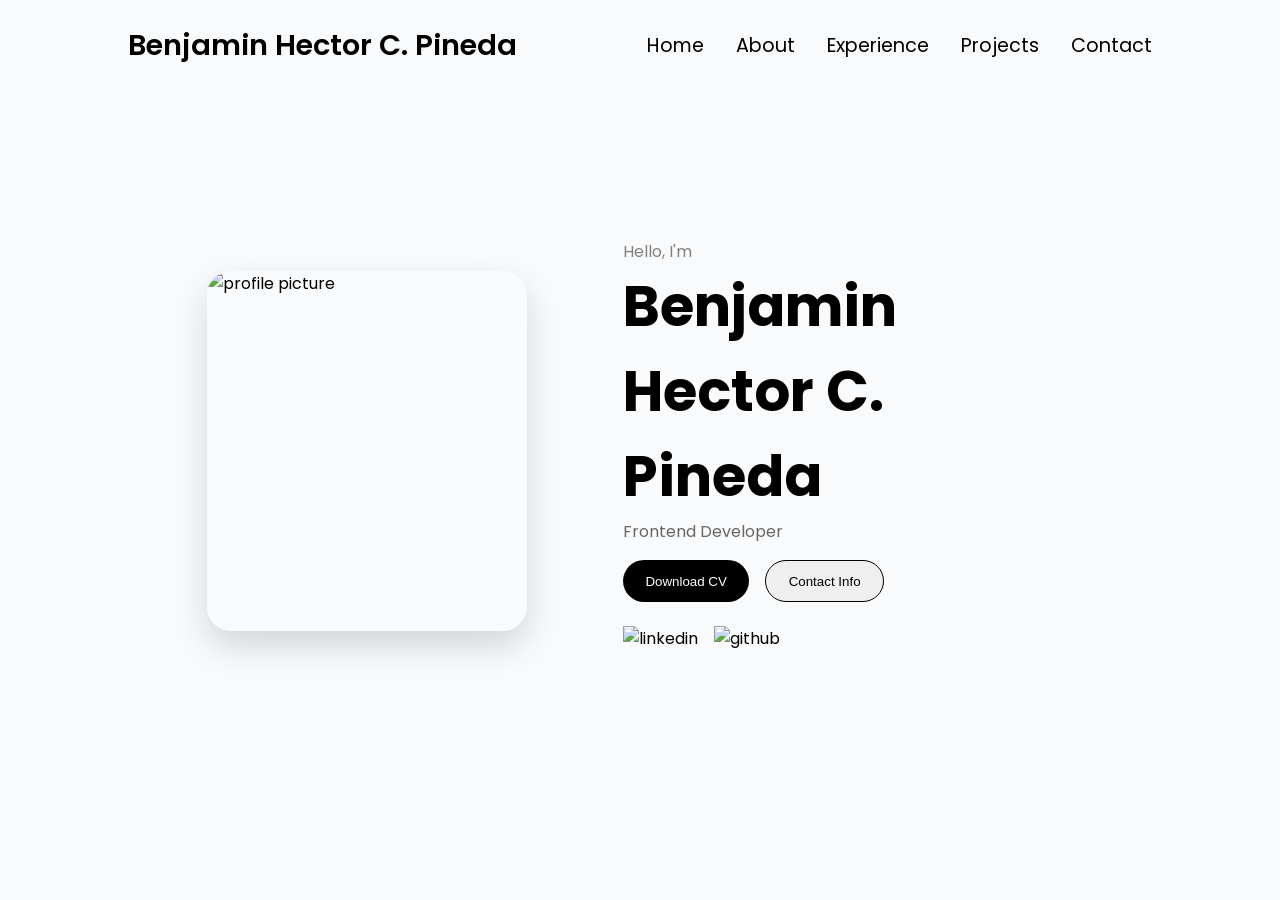
==== index.html @ ba59da0c "Add files via upload" ====
<!DOCTYPE html>
<html lang="en">
<head>
  <meta charset="UTF-8" />
  <meta name="viewport" content="width=device-width, initial-scale=1.0"/>
  <title>My Portfolio</title>
  <link rel="stylesheet" href="style.css"/>
</head>
<body>

  <!-- NAVBAR -->
  <nav>
    <div class="logo">Benjamin Hector C. Pineda</div>
    <ul class="nav-links">
      <li><a href="index.html">Home</a></li>
      <li><a href="about.html">About</a></li>
      <li><a href="experience.html">Experience</a></li>
      <li><a href="projects.html">Projects</a></li>
      <li><a href="contact.html">Contact</a></li>
    </ul>
  </nav>

  <!-- HERO SECTION -->
  <section id="profile">
    
    <div class="section__pic-container">
      <img src="./assets/profile.jpg" alt="profile picture">
    </div>

    <div class="section__text">
      <p class="section__text__p1">Hello, I'm</p>
      <h1 class="title">Benjamin Hector C. Pineda</h1>
      <p class="section__text__p2">Frontend Developer</p>

      <div class="btn-container">
        <button class="btn btn-color-1">Download CV</button>
        <button class="btn btn-color-2">Contact Info</button>
      </div>

      <div id="socials-container">
        <img src="./assets/linkedin.png" class="icon" alt="linkedin">
        <img src="./assets/github.png" class="icon" alt="github">
      </div>
    </div>

  </section>

</body>
</html>
---- style.css ----
/* GENERAL */
@import url("https://fonts.googleapis.com/css2?family=Poppins:wght@300;400;500;600;700&display=swap");

* {
  margin: 0;
  padding: 0;
  box-sizing: border-box;
}

body {
  font-family: "Poppins", sans-serif;
  background: #f9fafb;
}

/* NAVBAR */
nav {
  display: flex;
  justify-content: space-between;
  align-items: center;
  padding: 1.5rem 8rem;
}

.logo {
  font-size: 1.8rem;
  font-weight: 600;
}

.nav-links {
  display: flex;
  gap: 2rem;
  list-style: none;
}

.nav-links a {
  text-decoration: none;
  color: black;
  font-size: 1.2rem;
}

.nav-links a:hover {
  color: gray;
}

/* HERO SECTION */
#profile {
  display: flex;
  justify-content: center;
  align-items: center;
  gap: 6rem;
  min-height: 80vh;
  padding: 0 8rem;
}

/* IMAGE */
.section__pic-container {
  width: 320px;
  height: 360px;
  border-radius: 1.5rem;
  overflow: hidden;
  box-shadow: 0 15px 35px rgba(0,0,0,0.15);
  transition: 0.3s ease;
}

.section__pic-container img {
  width: 100%;
  height: 100%;
  object-fit: cover;
}

.section__pic-container:hover {
  transform: translateY(-8px);
}

/* TEXT */
.section__text {
  max-width: 450px;
}

.section__text__p1 {
  color: gray;
}

.title {
  font-size: 3.5rem;
  font-weight: 700;
}

.section__text__p2 {
  color: #666;
  margin-bottom: 1rem;
}

/* BUTTONS */
.btn-container {
  display: flex;
  gap: 1rem;
  margin-top: 1rem;
}

.btn {
  padding: 0.8rem 1.4rem;
  border-radius: 2rem;
  cursor: pointer;
  font-weight: 500;
}

.btn-color-1 {
  background: black;
  color: white;
  border: none;
}

.btn-color-1:hover {
  background: #333;
}

.btn-color-2 {
  border: 1px solid black;
}

.btn-color-2:hover {
  background: black;
  color: white;
}

/* ICONS */
#socials-container {
  display: flex;
  gap: 1rem;
  margin-top: 1.5rem;
}

.icon {
  height: 2.3rem;
  cursor: pointer;
  transition: transform 0.2s ease;
}

.icon:hover {
  transform: scale(1.1);
}
/* EXPERIENCE FIX */

.experience-container {
  background: white;
  padding: 2rem;
  border-radius: 1.5rem;
  box-shadow: 0 10px 25px rgba(0,0,0,0.1);
  width: 300px;
}

.experience-container h3 {
  text-align: center;
  margin-bottom: 1.5rem;
}

.experience-list {
  display: flex;
  flex-direction: column;
  gap: 1rem;
}

.experience-item {
  display: flex;
  align-items: center;
  gap: 10px;
}

.small-icon {
  height: 30px; /* 🔥 THIS FIXES HUGE ICON */
}

.experience-item p {
  color: gray;
  font-size: 0.9rem;
}

/* PROJECTS FIX */

#projects {
  padding: 4rem 8rem;
  text-align: center;
}

.projects-container {
  display: flex;
  justify-content: center;
  gap: 2rem;
  margin-top: 2rem;
  flex-wrap: wrap;
}

.project-card {
  background: white;
  padding: 1.5rem;
  border-radius: 1.5rem;
  width: 320px;
  box-shadow: 0 10px 25px rgba(0,0,0,0.1);
  transition: 0.3s ease;
}

.project-card:hover {
  transform: translateY(-8px);
}

.project-img {
  width: 100%;
  border-radius: 1rem;
  margin-bottom: 1rem;
}

.project-card h2 {
  margin-bottom: 0.5rem;
}

.project-card p {
  color: #555;
  font-size: 0.95rem;
  margin-bottom: 0.5rem;
}

.contact {
  padding: 80px 0;
}

.contact-container {
  display: flex;
  align-items: center;
  justify-content: center;
  gap: 60px;
}

.contact-left img {
  width: 350px;
  border-radius: 30px;
}

.contact-right {
  max-width: 500px;
}

.section-text {
  color: gray;
  margin-bottom: 10px;
}

.contact-right h1 {
  font-size: 48px;
  margin-bottom: 20px;
}

.contact-info {
  display: flex;
  flex-direction: column;
  gap: 20px;
}

.info-item {
  display: flex;
  align-items: center;
  gap: 15px;
  font-size: 18px;
}

.info-item i {
  font-size: 22px;
}
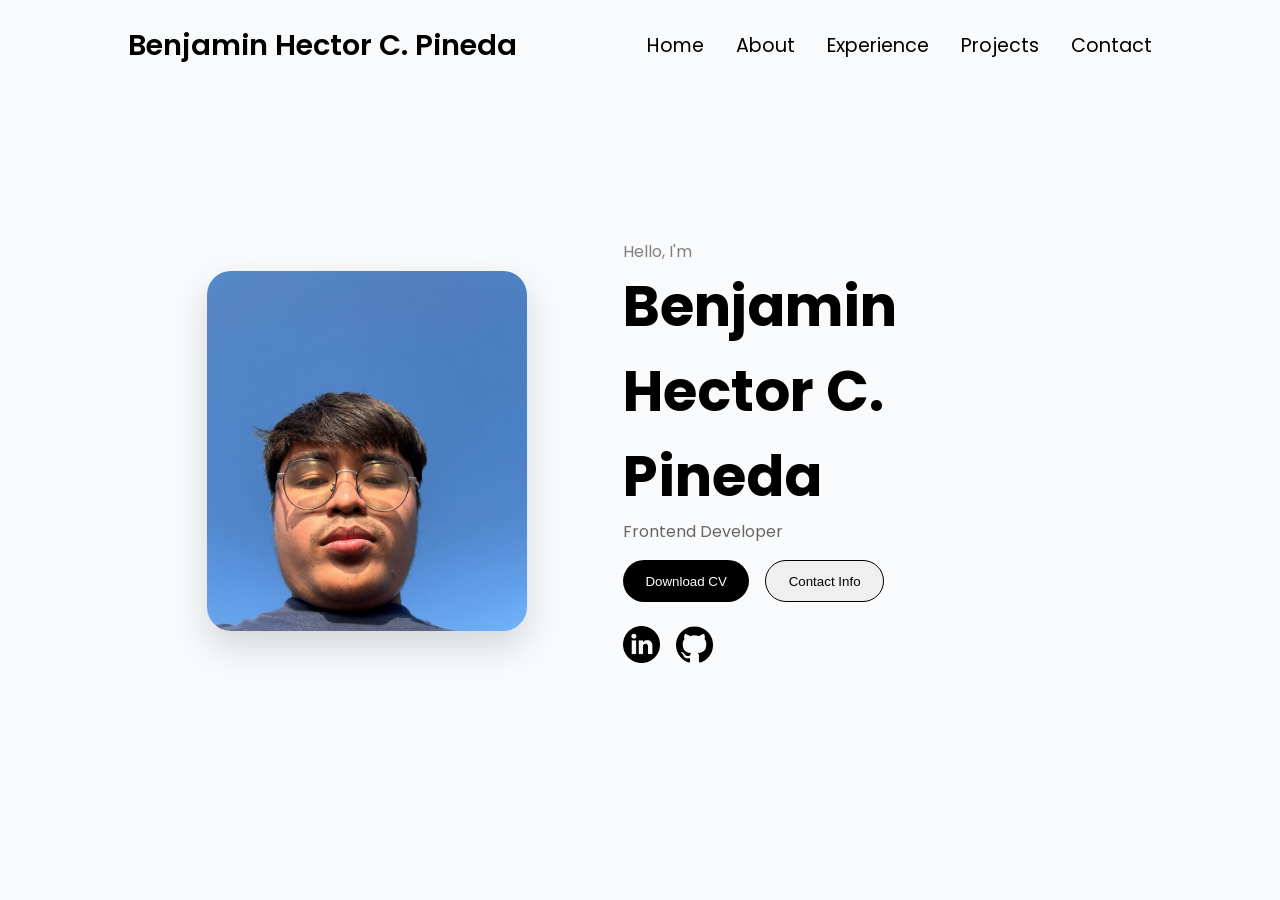
==== commit 1a4fff1f: "update site" ====
--- a/index.html
+++ b/index.html
@@ -18,6 +18,7 @@
       <li><a href="projects.html">Projects</a></li>
       <li><a href="contact.html">Contact</a></li>
     </ul>
+  
   </nav>
 
   <!-- HERO SECTION -->
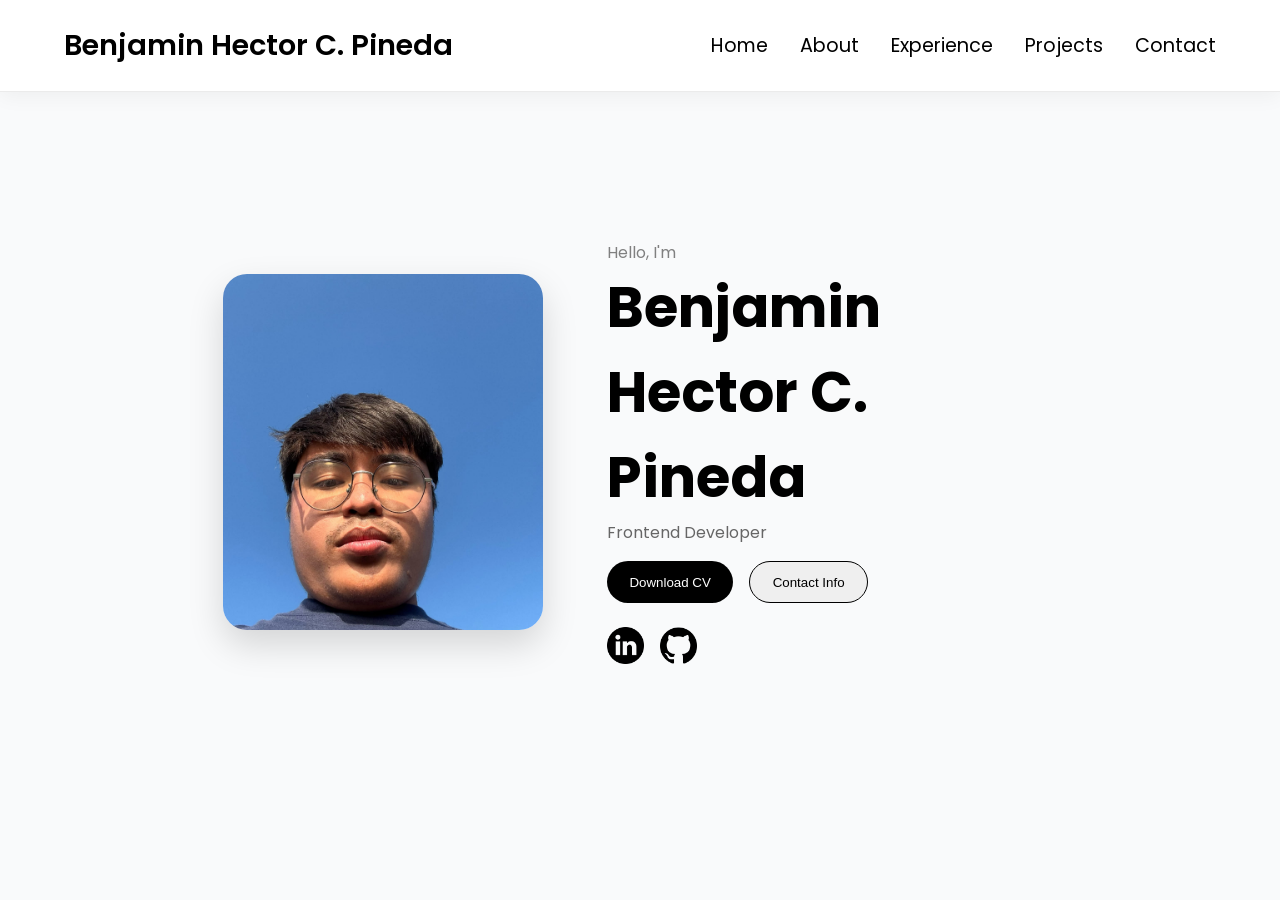
==== commit 8c33eb15: "update site" ====
--- a/index.html
+++ b/index.html
@@ -8,18 +8,19 @@
 </head>
 <body>
 
-  <!-- NAVBAR -->
-  <nav>
-    <div class="logo">Benjamin Hector C. Pineda</div>
-    <ul class="nav-links">
-      <li><a href="index.html">Home</a></li>
-      <li><a href="about.html">About</a></li>
-      <li><a href="experience.html">Experience</a></li>
-      <li><a href="projects.html">Projects</a></li>
-      <li><a href="contact.html">Contact</a></li>
-    </ul>
-  
-  </nav>
+  <!-- HEADER -->
+  <header class="site-header">
+    <nav>
+      <div class="logo">Benjamin Hector C. Pineda</div>
+      <ul class="nav-links">
+        <li><a href="index.html">Home</a></li>
+        <li><a href="about.html">About</a></li>
+        <li><a href="experience.html">Experience</a></li>
+        <li><a href="projects.html">Projects</a></li>
+        <li><a href="contact.html">Contact</a></li>
+      </ul>
+    </nav>
+  </header>
 
   <!-- HERO SECTION -->
   <section id="profile">
--- a/style.css
+++ b/style.css
@@ -12,12 +12,23 @@
   background: #f9fafb;
 }
 
-/* NAVBAR */
+/* HEADER */
+.site-header {
+  background: white;
+  border-bottom: 1px solid rgba(0, 0, 0, 0.08);
+  box-shadow: 0 4px 20px rgba(0, 0, 0, 0.05);
+  position: sticky;
+  top: 0;
+  z-index: 10;
+}
+
 nav {
   display: flex;
   justify-content: space-between;
   align-items: center;
-  padding: 1.5rem 8rem;
+  padding: 1.5rem clamp(1.5rem, 5vw, 8rem);
+  flex-wrap: wrap;
+  gap: 1rem;
 }
 
 .logo {
@@ -46,19 +57,21 @@
   display: flex;
   justify-content: center;
   align-items: center;
-  gap: 6rem;
+  gap: 4rem;
   min-height: 80vh;
-  padding: 0 8rem;
+  padding: 0 clamp(1.5rem, 5vw, 8rem);
+  flex-wrap: wrap;
 }
 
 /* IMAGE */
 .section__pic-container {
-  width: 320px;
-  height: 360px;
+  width: min(320px, 100%);
+  aspect-ratio: 9 / 10;
   border-radius: 1.5rem;
   overflow: hidden;
   box-shadow: 0 15px 35px rgba(0,0,0,0.15);
   transition: 0.3s ease;
+  flex-shrink: 0;
 }
 
 .section__pic-container img {
@@ -178,7 +191,7 @@
 /* PROJECTS FIX */
 
 #projects {
-  padding: 4rem 8rem;
+  padding: 4rem clamp(1.5rem, 5vw, 8rem);
   text-align: center;
 }
 
@@ -209,6 +222,12 @@
   margin-bottom: 1rem;
 }
 
+.project-img-gallery {
+  display: flex;
+  flex-direction: column;
+  gap: 1rem;
+}
+
 .project-card h2 {
   margin-bottom: 0.5rem;
 }
@@ -265,3 +284,100 @@
 .info-item i {
   font-size: 22px;
 }
+
+@media screen and (max-width: 1024px) {
+  nav {
+    justify-content: center;
+  }
+
+  .nav-links {
+    flex-wrap: wrap;
+    justify-content: center;
+    gap: 1rem;
+  }
+
+  #profile {
+    gap: 2rem;
+    min-height: auto;
+  }
+
+  .section__text {
+    max-width: 100%;
+  }
+
+  .btn-container {
+    justify-content: center;
+  }
+}
+
+@media screen and (max-width: 820px) {
+  nav {
+    padding: 1.25rem 1.5rem;
+  }
+
+  .title {
+    font-size: 2.8rem;
+  }
+
+  .section__pic-container {
+    width: 100%;
+    max-width: 320px;
+  }
+
+  .section__text {
+    text-align: center;
+  }
+
+  .btn-container {
+    flex-direction: column;
+    width: 100%;
+    align-items: center;
+  }
+
+  .btn {
+    width: 100%;
+    max-width: 260px;
+  }
+
+  .projects-container {
+    justify-content: center;
+  }
+
+  .project-card {
+    width: min(100%, 420px);
+  }
+}
+
+@media screen and (max-width: 660px) {
+  #profile {
+    flex-direction: column;
+    padding-top: 2rem;
+  }
+
+  .nav-links {
+    width: 100%;
+    justify-content: center;
+  }
+
+  .nav-links a {
+    font-size: 1rem;
+  }
+
+  .section__text__p1,
+  .section__text__p2 {
+    font-size: 1rem;
+  }
+
+  .title {
+    font-size: 2rem;
+  }
+
+  .projects-container {
+    gap: 1rem;
+  }
+
+  .experience-container,
+  .project-card {
+    width: 100%;
+  }
+}
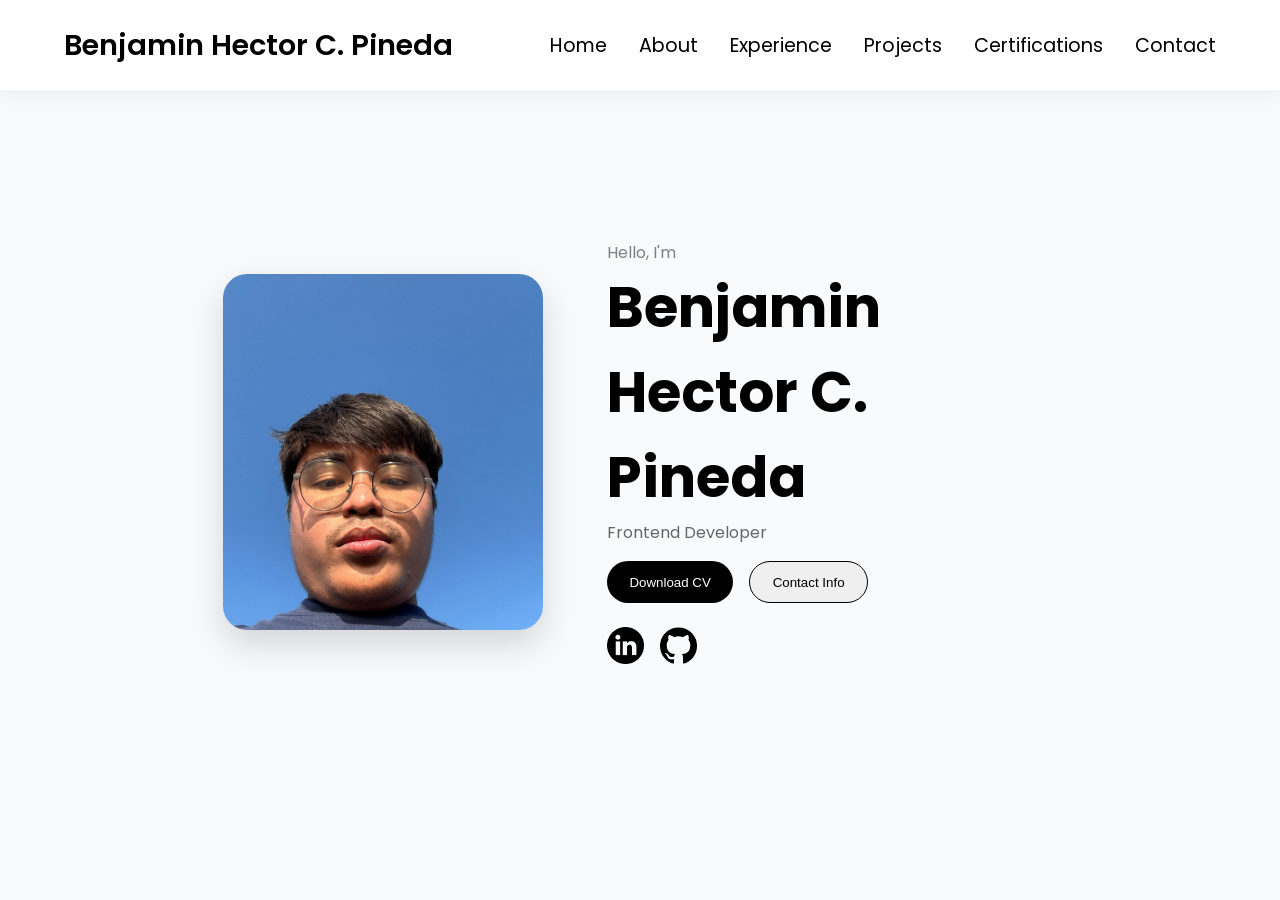
==== commit a49a06f7: "update site" ====
--- a/index.html
+++ b/index.html
@@ -17,6 +17,7 @@
         <li><a href="about.html">About</a></li>
         <li><a href="experience.html">Experience</a></li>
         <li><a href="projects.html">Projects</a></li>
+        <li><a href="certifications.html">Certifications</a></li>
         <li><a href="contact.html">Contact</a></li>
       </ul>
     </nav>
--- a/style.css
+++ b/style.css
@@ -195,7 +195,13 @@
   text-align: center;
 }
 
-.projects-container {
+#certifications {
+  padding: 4rem clamp(1.5rem, 5vw, 8rem);
+  text-align: center;
+}
+
+.projects-container,
+.certifications-container {
   display: flex;
   justify-content: center;
   gap: 2rem;
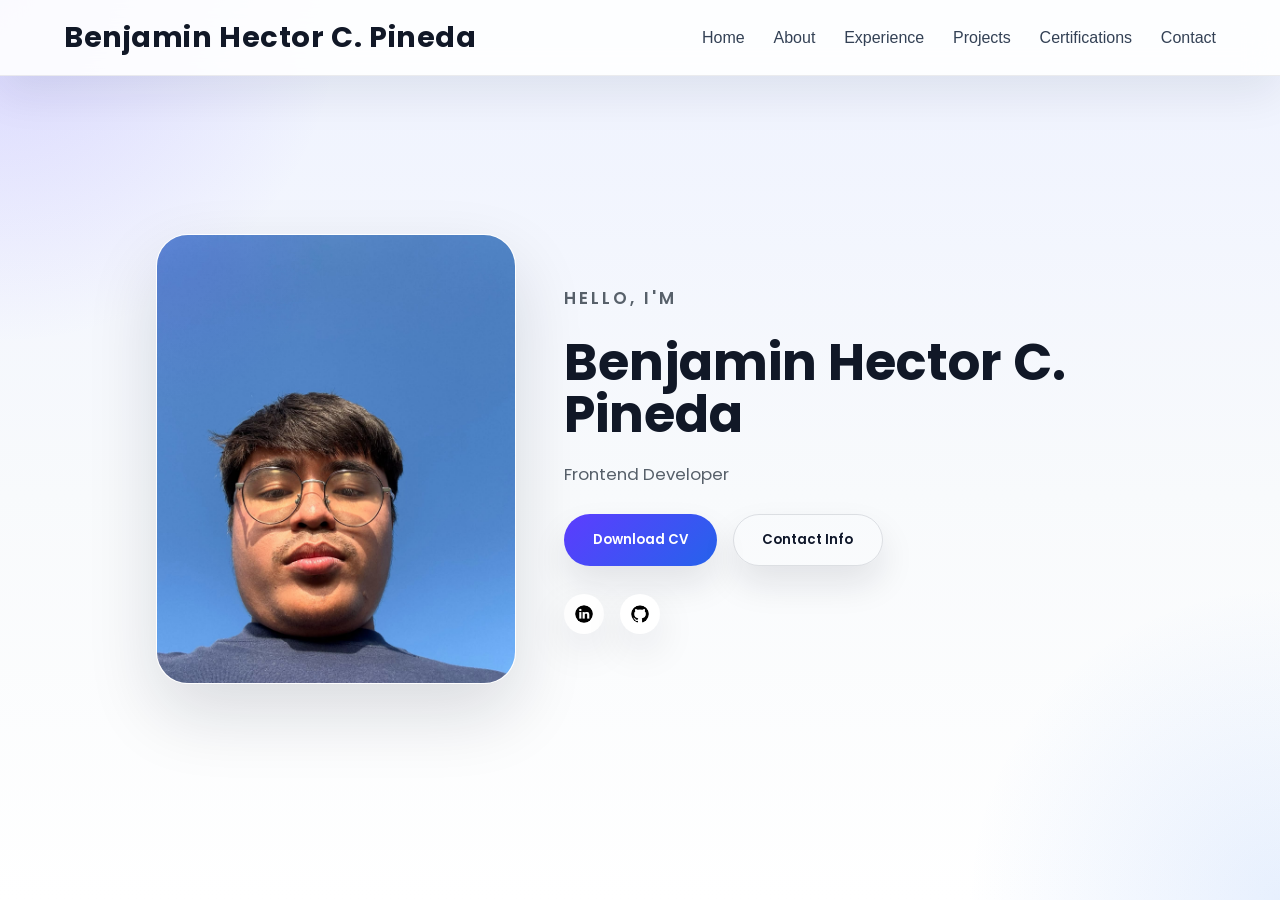
==== commit 2c554627: "update site" ====
--- a/index.html
+++ b/index.html
@@ -41,8 +41,12 @@
       </div>
 
       <div id="socials-container">
-        <img src="./assets/linkedin.png" class="icon" alt="linkedin">
-        <img src="./assets/github.png" class="icon" alt="github">
+        <a href="https://www.linkedin.com/in/benjamin-hector-pineda-0367112a0/" target="_blank" rel="noopener noreferrer">
+          <img src="./assets/linkedin.png" class="icon" alt="linkedin">
+        </a>
+        <a href="https://github.com/benjpineda" target="_blank" rel="noopener noreferrer">
+          <img src="./assets/github.png" class="icon" alt="github">
+        </a>
       </div>
     </div>
 
--- a/style.css
+++ b/style.css
@@ -1,5 +1,17 @@
 /* GENERAL */
 @import url("https://fonts.googleapis.com/css2?family=Poppins:wght@300;400;500;600;700&display=swap");
+
+:root {
+  --bg: #f3f5fb;
+  --surface: rgba(255,255,255,0.88);
+  --surface-strong: #ffffff;
+  --text: #111827;
+  --muted: #57606a;
+  --accent: #5d3dff;
+  --accent-soft: #eef2ff;
+  --border: rgba(15, 23, 42, 0.08);
+  --shadow: 0 28px 70px rgba(15, 23, 42, 0.12);
+}
 
 * {
   margin: 0;
@@ -7,245 +19,419 @@
   box-sizing: border-box;
 }
 
+html {
+  scroll-behavior: smooth;
+}
+
 body {
   font-family: "Poppins", sans-serif;
-  background: #f9fafb;
+  min-height: 100vh;
+  background: radial-gradient(circle at top left, rgba(93, 61, 255, 0.16), transparent 22%),
+    radial-gradient(circle at bottom right, rgba(59, 130, 246, 0.12), transparent 20%),
+    linear-gradient(180deg, #eef2ff 0%, #f8fafc 55%, #ffffff 100%);
+  color: var(--text);
+}
+
+a {
+  color: inherit;
+  text-decoration: none;
+  transition: color 0.25s ease;
+}
+
+img {
+  display: block;
+  max-width: 100%;
+}
+
+button,
+.btn {
+  font-family: inherit;
+  border: none;
 }
 
 /* HEADER */
 .site-header {
-  background: white;
-  border-bottom: 1px solid rgba(0, 0, 0, 0.08);
-  box-shadow: 0 4px 20px rgba(0, 0, 0, 0.05);
+  background: rgba(255, 255, 255, 0.88);
+  border-bottom: 1px solid var(--border);
+  box-shadow: 0 18px 45px rgba(15, 23, 42, 0.08);
   position: sticky;
   top: 0;
-  z-index: 10;
+  z-index: 20;
+  backdrop-filter: blur(16px);
 }
 
 nav {
   display: flex;
   justify-content: space-between;
   align-items: center;
-  padding: 1.5rem clamp(1.5rem, 5vw, 8rem);
+  padding: 1rem clamp(1.5rem, 5vw, 8rem);
+  gap: 1rem;
   flex-wrap: wrap;
-  gap: 1rem;
 }
 
 .logo {
   font-size: 1.8rem;
-  font-weight: 600;
+  font-weight: 700;
+  letter-spacing: 0.02em;
 }
 
 .nav-links {
   display: flex;
-  gap: 2rem;
+  gap: 1.8rem;
   list-style: none;
+  flex-wrap: wrap;
 }
 
 .nav-links a {
-  text-decoration: none;
-  color: black;
-  font-size: 1.2rem;
+  font-size: 1rem;
+  font-weight: 500;
+  color: #334155;
+  position: relative;
+}
+
+.nav-links a::after {
+  content: "";
+  position: absolute;
+  left: 0;
+  bottom: -0.35rem;
+  width: 0;
+  height: 2px;
+  background: var(--accent);
+  transition: width 0.3s ease;
+}
+
+.nav-links a:hover::after,
+.nav-links a:focus-visible::after {
+  width: 100%;
 }
 
 .nav-links a:hover {
-  color: gray;
-}
-
-/* HERO SECTION */
+  color: var(--accent);
+}
+
+/* SECTION BASE */
+section {
+  padding: 5rem clamp(1.5rem, 5vw, 8rem);
+}
+
 #profile {
   display: flex;
   justify-content: center;
   align-items: center;
-  gap: 4rem;
-  min-height: 80vh;
-  padding: 0 clamp(1.5rem, 5vw, 8rem);
+  gap: 3rem;
+  min-height: 85vh;
   flex-wrap: wrap;
 }
 
-/* IMAGE */
 .section__pic-container {
-  width: min(320px, 100%);
-  aspect-ratio: 9 / 10;
-  border-radius: 1.5rem;
+  width: min(360px, 100%);
+  aspect-ratio: 4 / 5;
+  border-radius: 2rem;
   overflow: hidden;
-  box-shadow: 0 15px 35px rgba(0,0,0,0.15);
-  transition: 0.3s ease;
-  flex-shrink: 0;
+  background: linear-gradient(180deg, rgba(255, 255, 255, 0.95), rgba(255, 255, 255, 0.5));
+  border: 1px solid rgba(255, 255, 255, 0.65);
+  box-shadow: 0 30px 70px rgba(15, 23, 42, 0.14);
+  transition: transform 0.5s ease;
+  position: relative;
+}
+
+.section__pic-container::before {
+  content: "";
+  position: absolute;
+  inset: 0;
+  pointer-events: none;
+  background: radial-gradient(circle at top left, rgba(93, 61, 255, 0.14), transparent 30%);
 }
 
 .section__pic-container img {
   width: 100%;
   height: 100%;
   object-fit: cover;
+  transition: transform 0.6s ease;
 }
 
 .section__pic-container:hover {
-  transform: translateY(-8px);
-}
-
-/* TEXT */
+  transform: translateY(-12px);
+}
+
+.section__pic-container:hover img {
+  transform: scale(1.03);
+}
+
 .section__text {
-  max-width: 450px;
+  max-width: 560px;
 }
 
 .section__text__p1 {
-  color: gray;
+  display: inline-flex;
+  align-items: center;
+  gap: 0.5rem;
+  margin-bottom: 1rem;
+  color: var(--accent);
+  font-weight: 600;
+  letter-spacing: 0.18em;
+  text-transform: uppercase;
+  font-size: 0.95rem;
 }
 
 .title {
-  font-size: 3.5rem;
+  font-size: clamp(3rem, 4vw, 4.5rem);
   font-weight: 700;
-}
-
-.section__text__p2 {
-  color: #666;
-  margin-bottom: 1rem;
-}
-
-/* BUTTONS */
+  line-height: 1.02;
+  margin-bottom: 1.2rem;
+}
+
+.section__text__p2,
+.section__text p {
+  color: var(--muted);
+  line-height: 1.8;
+  font-size: 1.05rem;
+  margin-bottom: 1.4rem;
+}
+
+.section__text p strong {
+  color: var(--text);
+}
+
 .btn-container {
-  display: flex;
-  gap: 1rem;
-  margin-top: 1rem;
-}
-
-.btn {
-  padding: 0.8rem 1.4rem;
-  border-radius: 2rem;
-  cursor: pointer;
-  font-weight: 500;
-}
-
-.btn-color-1 {
-  background: black;
-  color: white;
-  border: none;
-}
-
-.btn-color-1:hover {
-  background: #333;
-}
-
-.btn-color-2 {
-  border: 1px solid black;
-}
-
-.btn-color-2:hover {
-  background: black;
-  color: white;
-}
-
-/* ICONS */
-#socials-container {
   display: flex;
   gap: 1rem;
   margin-top: 1.5rem;
+  flex-wrap: wrap;
+}
+
+.btn {
+  padding: 0.95rem 1.8rem;
+  border-radius: 999px;
+  cursor: pointer;
+  font-weight: 600;
+  transition: transform 0.25s ease, box-shadow 0.25s ease, background 0.25s ease, color 0.25s ease;
+  box-shadow: 0 18px 35px rgba(15, 23, 42, 0.1);
+}
+
+.btn:hover {
+  transform: translateY(-2px);
+}
+
+.btn-color-1 {
+  background: linear-gradient(135deg, #5d3dff, #2563eb);
+  color: white;
+}
+
+.btn-color-2 {
+  background: transparent;
+  border: 1px solid rgba(15, 23, 42, 0.12);
+  color: #0f172a;
+}
+
+.btn-color-2:hover {
+  background: rgba(93, 61, 255, 0.08);
+  border-color: rgba(93, 61, 255, 0.35);
+  color: var(--accent);
+}
+
+#socials-container {
+  display: flex;
+  gap: 1rem;
+  margin-top: 1.75rem;
 }
 
 .icon {
-  height: 2.3rem;
+  width: 2.5rem;
+  height: 2.5rem;
+  padding: 0.7rem;
+  border-radius: 50%;
+  background: white;
+  box-shadow: 0 15px 40px rgba(15, 23, 42, 0.1);
+  transition: transform 0.2s ease, background 0.2s ease;
   cursor: pointer;
-  transition: transform 0.2s ease;
 }
 
 .icon:hover {
-  transform: scale(1.1);
-}
-/* EXPERIENCE FIX */
-
+  transform: translateY(-3px) scale(1.08);
+  background: rgba(93, 61, 255, 0.1);
+}
+
+/* EXPERIENCE AREA */
 .experience-container {
-  background: white;
+  background: var(--surface-strong);
+  border: 1px solid rgba(15, 23, 42, 0.06);
+  border-radius: 1.8rem;
   padding: 2rem;
-  border-radius: 1.5rem;
-  box-shadow: 0 10px 25px rgba(0,0,0,0.1);
-  width: 300px;
+  width: 100%;
+  max-width: 420px;
+  box-shadow: var(--shadow);
+  transition: transform 0.3s ease, border-color 0.3s ease;
+}
+
+.experience-container:hover {
+  transform: translateY(-6px);
+  border-color: rgba(93, 61, 255, 0.2);
 }
 
 .experience-container h3 {
   text-align: center;
-  margin-bottom: 1.5rem;
+  margin-bottom: 1.8rem;
+  font-size: 1.35rem;
 }
 
 .experience-list {
   display: flex;
   flex-direction: column;
+  gap: 1.2rem;
+}
+
+.experience-item {
+  display: flex;
+  align-items: center;
   gap: 1rem;
 }
 
-.experience-item {
-  display: flex;
-  align-items: center;
-  gap: 10px;
-}
-
 .small-icon {
-  height: 30px; /* 🔥 THIS FIXES HUGE ICON */
+  height: 2.2rem;
+  width: auto;
 }
 
 .experience-item p {
-  color: gray;
-  font-size: 0.9rem;
-}
-
-/* PROJECTS FIX */
-
-#projects {
-  padding: 4rem clamp(1.5rem, 5vw, 8rem);
+  color: var(--muted);
+  font-size: 0.95rem;
+  margin-top: 0.25rem;
+}
+
+/* PROJECTS & CERTIFICATIONS */
+#projects,
+#certifications {
   text-align: center;
-}
-
-#certifications {
-  padding: 4rem clamp(1.5rem, 5vw, 8rem);
-  text-align: center;
+  background: rgba(255, 255, 255, 0.76);
+  border: 1px solid rgba(15, 23, 42, 0.06);
+  border-radius: 2rem;
 }
 
 .projects-container,
 .certifications-container {
   display: flex;
   justify-content: center;
-  gap: 2rem;
-  margin-top: 2rem;
+  gap: 1.8rem;
+  margin-top: 2.4rem;
   flex-wrap: wrap;
 }
 
 .project-card {
-  background: white;
-  padding: 1.5rem;
-  border-radius: 1.5rem;
-  width: 320px;
-  box-shadow: 0 10px 25px rgba(0,0,0,0.1);
-  transition: 0.3s ease;
+  background: var(--surface-strong);
+  border: 1px solid rgba(15, 23, 42, 0.06);
+  border-radius: 1.8rem;
+  padding: 1.6rem;
+  width: min(360px, 100%);
+  box-shadow: var(--shadow);
+  transition: transform 0.3s ease, border-color 0.3s ease;
 }
 
 .project-card:hover {
-  transform: translateY(-8px);
+  transform: translateY(-6px);
+  border-color: rgba(93, 61, 255, 0.2);
+}
+
+.project-card h2 {
+  margin-bottom: 0.9rem;
+  font-size: 1.4rem;
+}
+
+.project-card p {
+  color: var(--muted);
+  font-size: 0.98rem;
+  margin-bottom: 1rem;
+  text-align: left;
+}
+
+.project-card p strong {
+  color: var(--text);
 }
 
 .project-img {
   width: 100%;
-  border-radius: 1rem;
+  border-radius: 1.25rem;
   margin-bottom: 1rem;
 }
 
 .project-img-gallery {
-  display: flex;
-  flex-direction: column;
+  display: grid;
   gap: 1rem;
 }
 
-.project-card h2 {
-  margin-bottom: 0.5rem;
-}
-
-.project-card p {
-  color: #555;
+.project-card .btn-container {
+  justify-content: flex-start;
+  margin-top: 1rem;
+}
+
+.footer,
+footer {
+  text-align: center;
+  padding: 2rem clamp(1.5rem, 5vw, 8rem);
+  color: var(--muted);
   font-size: 0.95rem;
-  margin-bottom: 0.5rem;
-}
-
-.contact {
-  padding: 80px 0;
+}
+
+footer {
+  margin-top: 2rem;
+}
+
+.contact .section__text__p2 a,
+.section__text__p2 a {
+  color: var(--accent);
+}
+
+.section__text__p2 a:hover {
+  text-decoration: underline;
+}
+
+/* RESPONSIVE */
+@media screen and (max-width: 1200px) {
+  nav {
+    justify-content: center;
+  }
+  .nav-links {
+    justify-content: center;
+    gap: 1rem;
+  }
+  #profile,
+  .projects-container,
+  .certifications-container {
+    justify-content: center;
+  }
+}
+
+@media screen and (max-width: 820px) {
+  #profile {
+    padding-top: 3rem;
+  }
+  .section__text {
+    text-align: center;
+  }
+  .btn-container {
+    justify-content: center;
+    width: 100%;
+  }
+  .btn {
+    width: 100%;
+    max-width: 300px;
+  }
+}
+
+@media screen and (max-width: 600px) {
+  .title {
+    font-size: 2.4rem;
+  }
+  .nav-links {
+    flex-direction: column;
+    gap: 0.9rem;
+  }
+  .section__pic-container {
+    width: 100%;
+    max-width: 360px;
+  }
+  section {
+    padding: 3rem 1.25rem;
+  }
 }
 
 .contact-container {
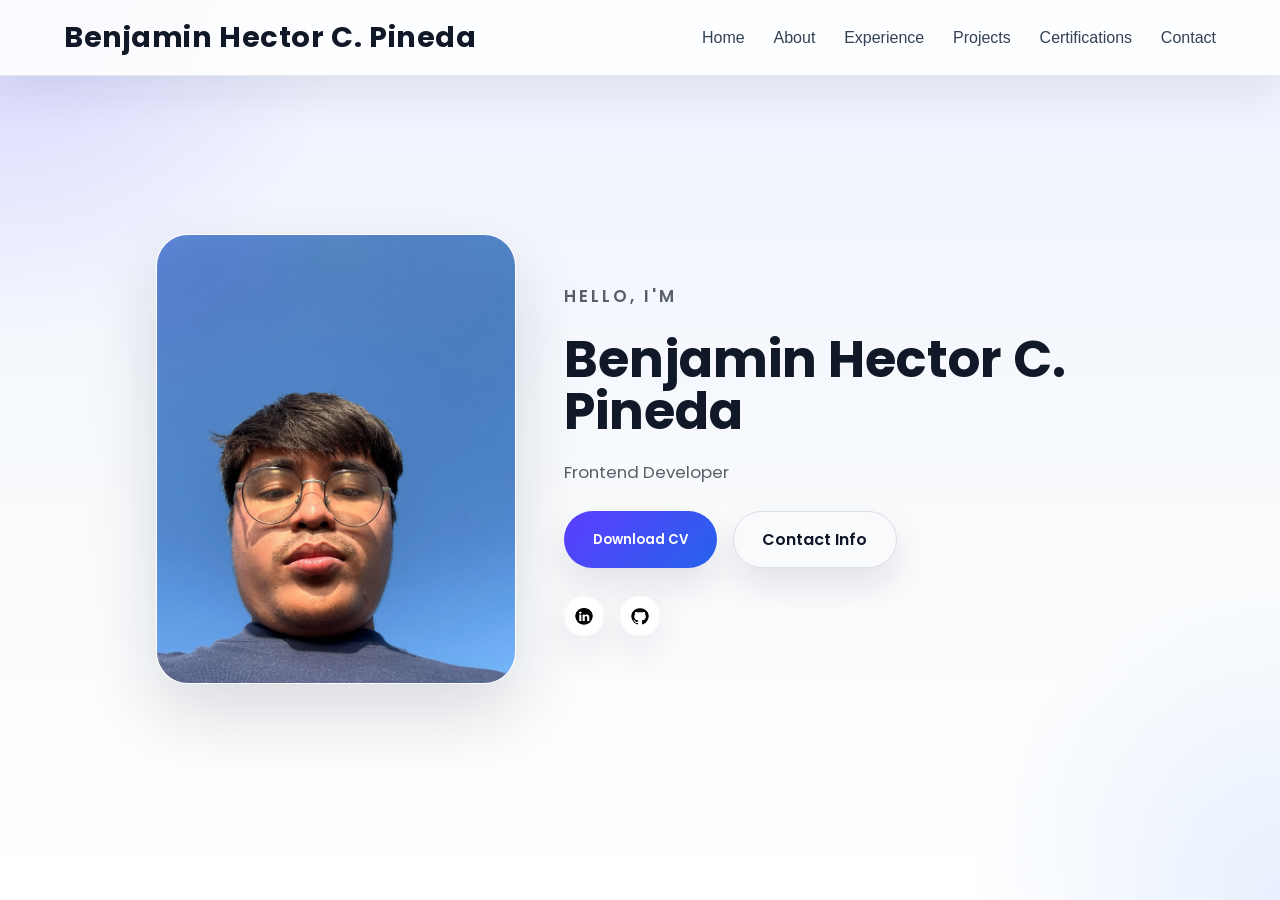
==== commit 851dba83: "update site" ====
--- a/index.html
+++ b/index.html
@@ -37,7 +37,7 @@
 
       <div class="btn-container">
         <button class="btn btn-color-1">Download CV</button>
-        <button class="btn btn-color-2">Contact Info</button>
+        <a class="btn btn-color-2" href="contact.html">Contact Info</a>
       </div>
 
       <div id="socials-container">
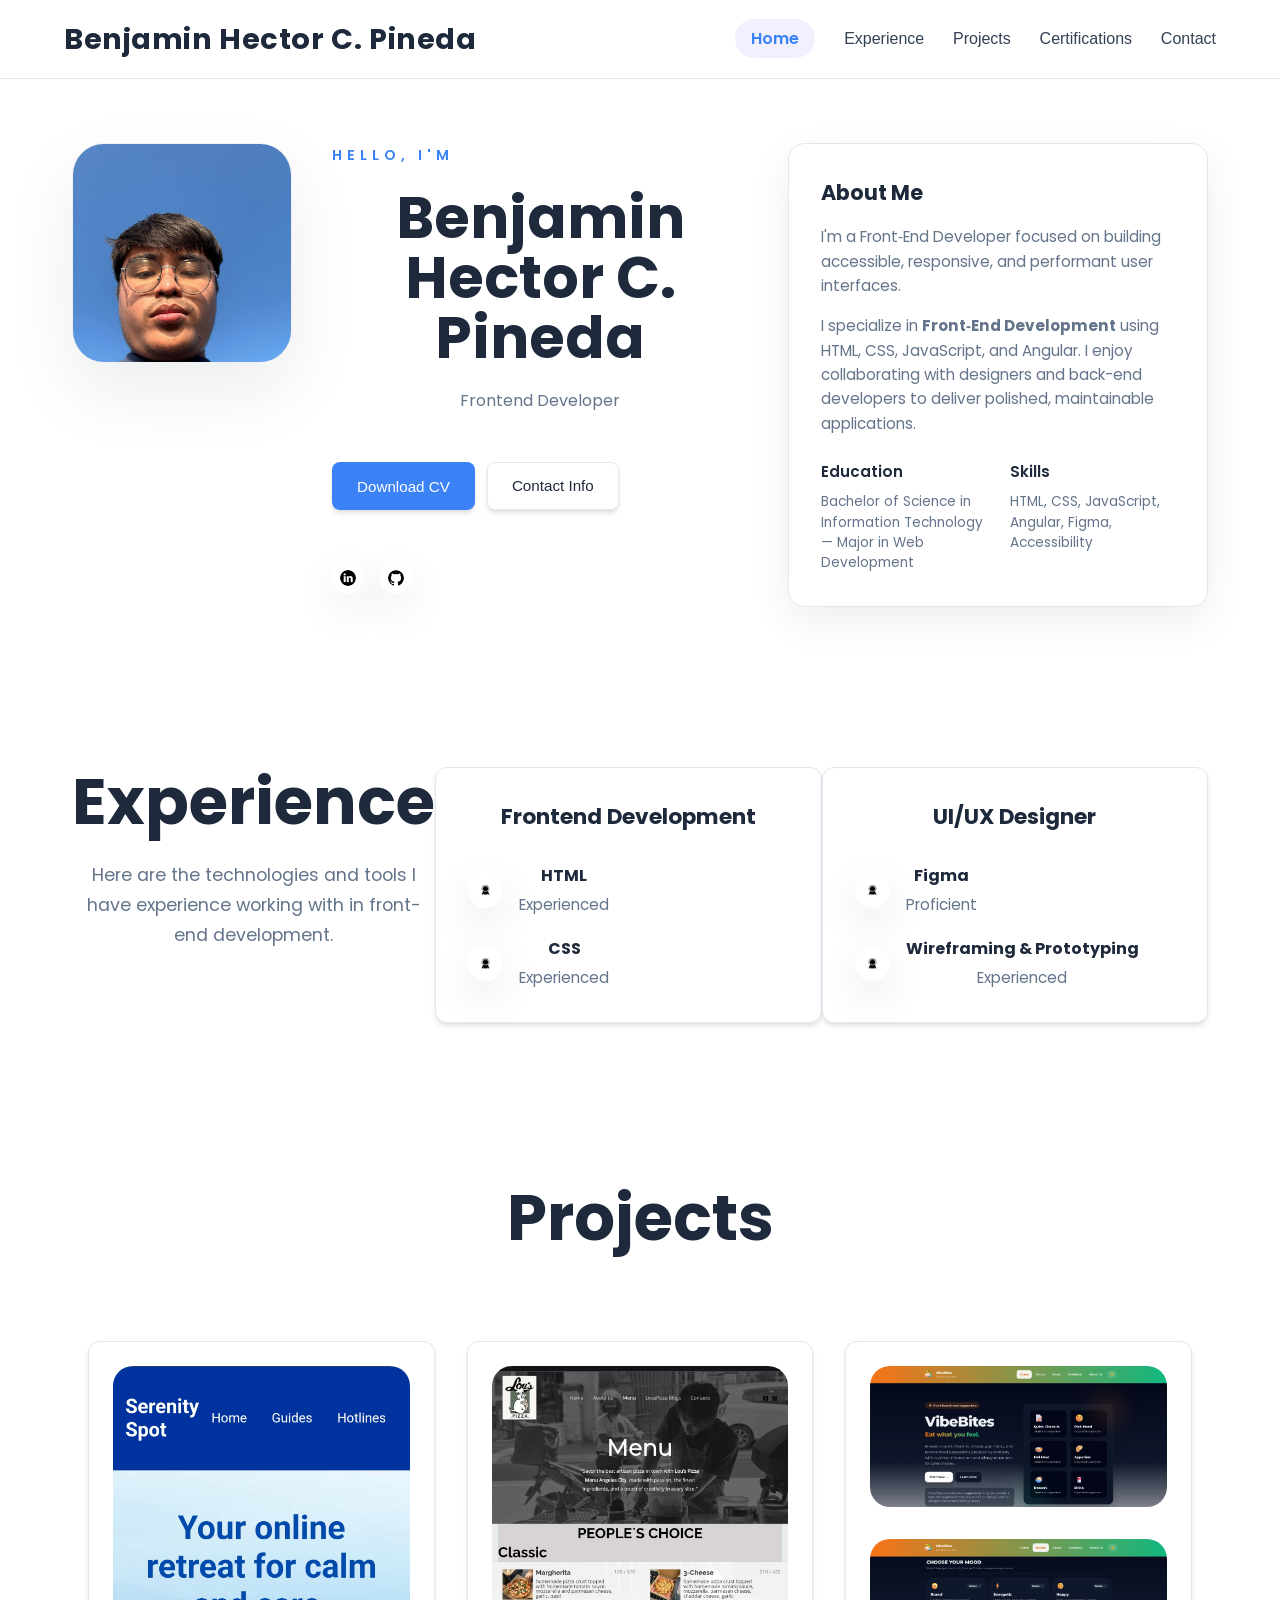
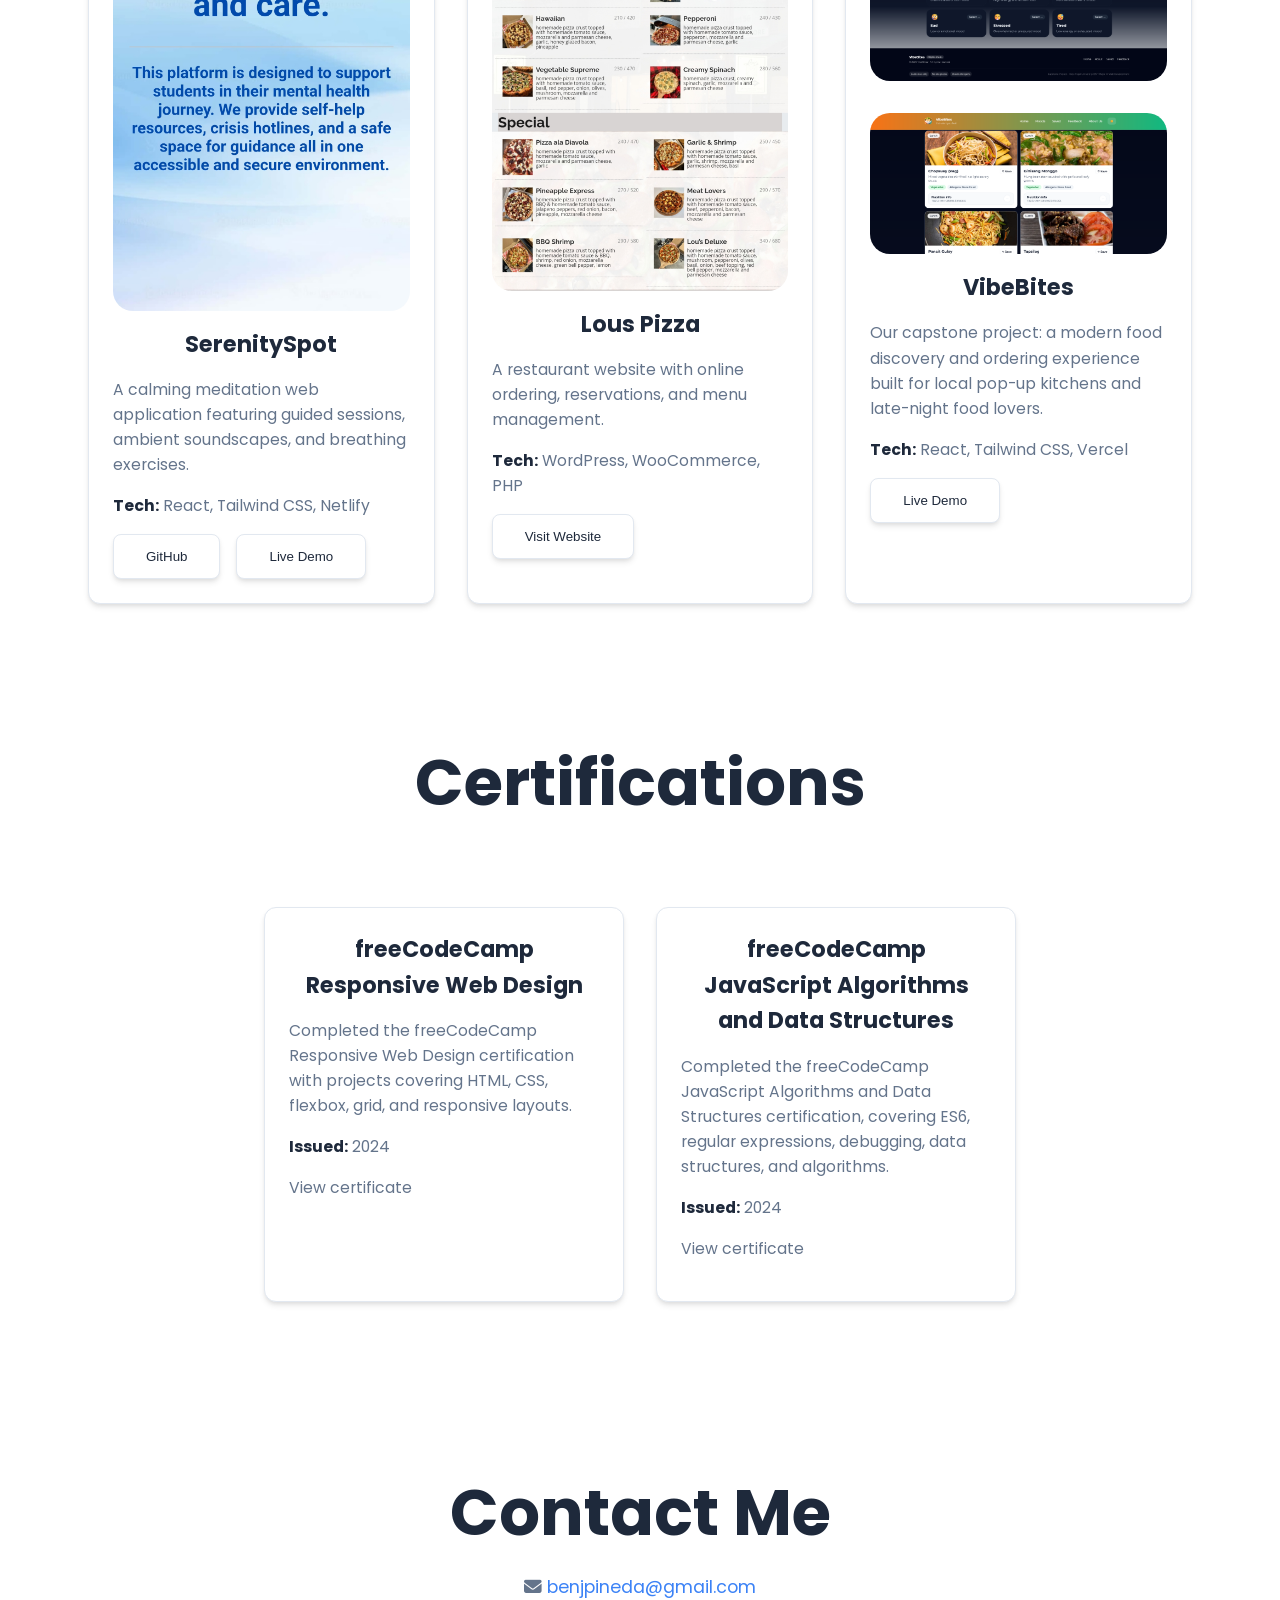
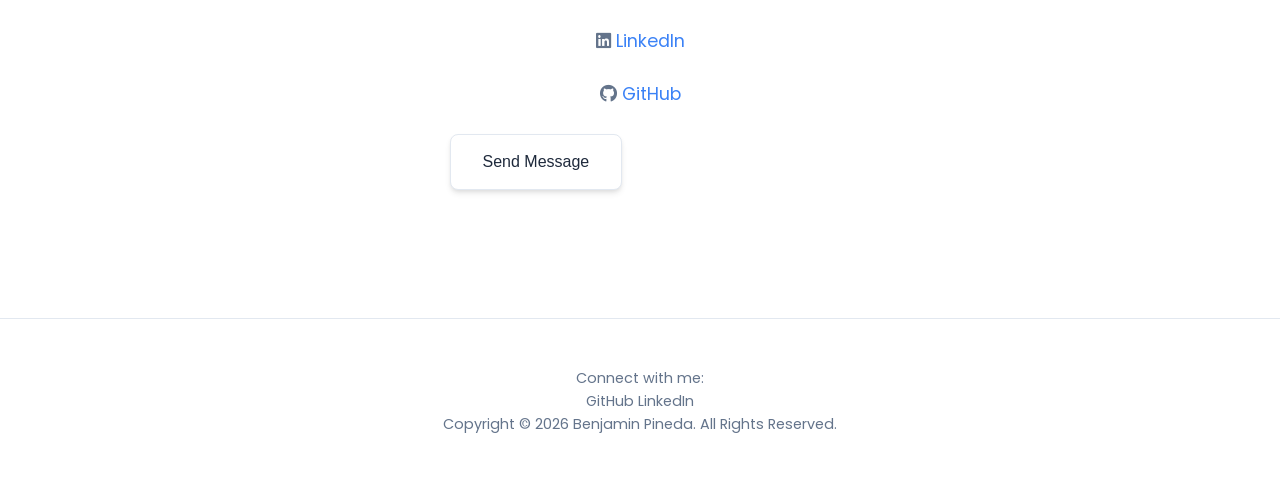
==== commit cfcc84d6: "initial commit" ====
--- a/index.html
+++ b/index.html
@@ -1,56 +1,238 @@
-<!DOCTYPE html>
-<html lang="en">
+﻿<!DOCTYPE html>
+<html lang='en'>
 <head>
-  <meta charset="UTF-8" />
-  <meta name="viewport" content="width=device-width, initial-scale=1.0"/>
-  <title>My Portfolio</title>
-  <link rel="stylesheet" href="style.css"/>
+  <meta charset='UTF-8' />
+  <meta name='viewport' content='width=device-width, initial-scale=1.0' />
+  <title>Benjamin Hector C. Pineda | Portfolio</title>
+  <link rel='stylesheet' href='style.css' />
+  <link rel='stylesheet' href='https://cdnjs.cloudflare.com/ajax/libs/font-awesome/6.5.0/css/all.min.css' />
 </head>
 <body>
-
-  <!-- HEADER -->
-  <header class="site-header">
+  <header class='site-header'>
     <nav>
-      <div class="logo">Benjamin Hector C. Pineda</div>
-      <ul class="nav-links">
-        <li><a href="index.html">Home</a></li>
-        <li><a href="about.html">About</a></li>
-        <li><a href="experience.html">Experience</a></li>
-        <li><a href="projects.html">Projects</a></li>
-        <li><a href="certifications.html">Certifications</a></li>
-        <li><a href="contact.html">Contact</a></li>
+      <div class='logo'>Benjamin Hector C. Pineda</div>
+      <ul class='nav-links'>
+        <li><a href='#home'>Home</a></li>
+        <li><a href='#experience'>Experience</a></li>
+        <li><a href='#projects'>Projects</a></li>
+        <li><a href='#certifications'>Certifications</a></li>
+        <li><a href='#contact'>Contact</a></li>
       </ul>
     </nav>
   </header>
 
-  <!-- HERO SECTION -->
-  <section id="profile">
+  <section id='home'>
+    <div class='home-grid'>
+      <div class='profile-card'>
+        <img src='./assets/profile.jpg' alt='Benjamin Hector C. Pineda' class='profile-image' />
+      </div>
+
+      <div class='home-content section__text'>
+        <p class='section__text__p1'>Hello, I'm</p>
+        <h3 class='title'>Benjamin Hector C. Pineda</h3>
+        <p class='section__text__p2'>Frontend Developer</p>
+        <div class='btn-container'>
+          <button class='btn btn-color-1'>Download CV</button>
+          <a class='btn btn-color-2' href='#contact'>Contact Info</a>
+        </div>
+        <div id='socials-container'>
+          <a href='https://www.linkedin.com/in/benjamin-hector-pineda-0367112a0/' target='_blank' rel='noopener noreferrer'>
+            <img src='./assets/linkedin.png' class='icon' alt='linkedin' />
+          </a>
+          <a href='https://github.com/benjpineda' target='_blank' rel='noopener noreferrer'>
+            <img src='./assets/github.png' class='icon' alt='github' />
+          </a>
+        </div>
+      </div>
+
+      <div class='home-about'>
+        <h2 class='about-title'>About Me</h2>
+        <p class='about-text'>
+          I'm a Front‑End Developer focused on building accessible, responsive, and performant user interfaces.
+        </p>
+        <p class='about-text'>
+          I specialize in <strong>Front‑End Development</strong> using HTML, CSS, JavaScript, and Angular. I enjoy collaborating with designers and back-end developers to deliver polished, maintainable applications.
+        </p>
+        <div class='mini-info'>
+          <div>
+            <h4>Education</h4>
+            <p>Bachelor of Science in Information Technology — Major in Web Development</p>
+          </div>
+          <div>
+            <h4>Skills</h4>
+            <p>HTML, CSS, JavaScript, Angular, Figma, Accessibility</p>
+          </div>
+        </div>
+      </div>
+    </div>
+  </section>
+
+  <section id='experience'>
+    <div class='section__text'>
+      <h1 class='title'>Experience</h1>
+      <p class='section__text__p2'>
+        Here are the technologies and tools I have experience working with in front-end development.
+      </p>
+    </div>
+    <div class='experience-container'>
+      <h3>Frontend Development</h3>
+      <div class='experience-list'>
+        <div class='experience-item'>
+          <img src='./assets/experience.png' class='icon small-icon' alt='HTML icon' />
+          <div>
+            <strong>HTML</strong>
+            <p>Experienced</p>
+          </div>
+        </div>
+        <div class='experience-item'>
+          <img src='./assets/experience.png' class='icon small-icon' alt='CSS icon' />
+          <div>
+            <strong>CSS</strong>
+            <p>Experienced</p>
+          </div>
+        </div>
+      </div>
+    </div>
+
+    <div class='experience-container'>
+      <h3>UI/UX Designer</h3>
+      <div class='experience-list'>
+        <div class='experience-item'>
+          <img src='./assets/experience.png' class='icon small-icon' alt='Figma icon' />
+          <div>
+            <strong>Figma</strong>
+            <p>Proficient</p>
+          </div>
+        </div>
+        <div class='experience-item'>
+          <img src='./assets/experience.png' class='icon small-icon' alt='Wireframing icon' />
+          <div>
+            <strong>Wireframing & Prototyping</strong>
+            <p>Experienced</p>
+          </div>
+        </div>
+      </div>
+    </div>
+  </section>
+
+  <section id='projects'>
+    <h1 class='title'>Projects</h1>
+    <div class='projects-container'>
+      <div class='project-card'>
+        <img src='./assets/project-1.jpg' alt='SerenitySpot' class='project-img' />
+        <h2>SerenitySpot</h2>
+        <p>A calming meditation web application featuring guided sessions, ambient soundscapes, and breathing exercises.</p>
+        <p><strong>Tech:</strong> React, Tailwind CSS, Netlify</p>
+        <div class='btn-container'>
+          <button class='btn btn-color-2' onclick="window.open('https://github.com/benjpineda/serenity-spot')">GitHub</button>
+          <button class='btn btn-color-2' onclick="window.open('https://serenityspot.netlify.app/')">Live Demo</button>
+        </div>
+      </div>
+      <div class='project-card'>
+        <img src='./assets/project-2.jpg' alt='Lous Pizza' class='project-img' />
+        <h2>Lous Pizza</h2>
+        <p>A restaurant website with online ordering, reservations, and menu management.</p>
+        <p><strong>Tech:</strong> WordPress, WooCommerce, PHP</p>
+        <div class='btn-container'>
+          <button class='btn btn-color-2' onclick="window.open('https://louspizza.shop/menu/')">Visit Website</button>
+        </div>
+      </div>
+      <div class='project-card'>
+        <div class='project-img-gallery'>
+          <img src='./assets/vibebites-screenshot.png' alt='VibeBites screenshot' class='project-img' />
+          <img src='./assets/moodpage.png' alt='VibeBites mood page screenshot' class='project-img' />
+          <img src='./assets/suggestionpage.png' alt='VibeBites suggestion page screenshot' class='project-img' />
+        </div>
+        <h2>VibeBites</h2>
+        <p>Our capstone project: a modern food discovery and ordering experience built for local pop-up kitchens and late-night food lovers.</p>
+        <p><strong>Tech:</strong> React, Tailwind CSS, Vercel</p>
+        <div class='btn-container'>
+          <button class='btn btn-color-2' onclick="window.open('https://vibebites.vercel.app/')">Live Demo</button>
+        </div>
+      </div>
+    </div>
+  </section>
+
+  <section id='certifications'>
+    <h1 class='title'>Certifications</h1>
+    <div class='certifications-container'>
+      <div class='project-card'>
+        <h2>freeCodeCamp Responsive Web Design</h2>
+        <p>Completed the freeCodeCamp Responsive Web Design certification with projects covering HTML, CSS, flexbox, grid, and responsive layouts.</p>
+        <p><strong>Issued:</strong> 2024</p>
+        <p><a href='https://www.freecodecamp.org/certification/fccab08ea61-3560-43f0-8847-a6dfb67ffa82/responsive-web-design' target='_blank' rel='noopener noreferrer'>View certificate</a></p>
+      </div>
+      <div class='project-card'>
+        <h2>freeCodeCamp JavaScript Algorithms and Data Structures</h2>
+        <p>Completed the freeCodeCamp JavaScript Algorithms and Data Structures certification, covering ES6, regular expressions, debugging, data structures, and algorithms.</p>
+        <p><strong>Issued:</strong> 2024</p>
+        <p><a href='https://www.freecodecamp.org/certification/fccab08ea61-3560-43f0-8847-a6dfb67ffa82/javascript-algorithms-and-data-structures' target='_blank' rel='noopener noreferrer'>View certificate</a></p>
+      </div>
+    </div>
+  </section>
+
+  <section id='contact'>
+    <div class='section__text'>
+      <h1 class='title'>Contact Me</h1>
+      <p class='section__text__p2'>
+        <i class='fas fa-envelope'></i>
+        <a href='mailto:benjpineda@gmail.com'>benjpineda@gmail.com</a>
+      </p>
+      <p class='section__text__p2'>
+        <i class='fab fa-linkedin'></i>
+        <a href='https://www.linkedin.com/in/benjamin-hector-pineda-0367112a0/' target='_blank' rel='noopener noreferrer'>LinkedIn</a>
+      </p>
+      <p class='section__text__p2'>
+        <i class='fab fa-github'></i>
+        <a href='https://github.com/benjpineda' target='_blank' rel='noopener noreferrer'>GitHub</a>
+      </p>
+      <div class='btn-container'>
+        <a class='btn btn-color-2' href='mailto:benjpineda@gmail.com'>Send Message</a>
+      </div>
+    </div>
+  </section>
+
+  <footer>
+    <div class='footer-inner'>
+      <p>Connect with me:</p>
+      <div class='footer-links'>
+        <a href='https://github.com/benjpineda' target='_blank' rel='noopener noreferrer'>GitHub</a>
+        <a href='https://www.linkedin.com/in/benjamin-hector-pineda-0367112a0/' target='_blank' rel='noopener noreferrer'>LinkedIn</a>
+      </div>
+      <p>Copyright © <span id='current-year'></span> Benjamin Pineda. All Rights Reserved.</p>
+    </div>
+  </footer>
+
+  <script>
+    document.getElementById('current-year').textContent = new Date().getFullYear();
     
-    <div class="section__pic-container">
-      <img src="./assets/profile.jpg" alt="profile picture">
-    </div>
-
-    <div class="section__text">
-      <p class="section__text__p1">Hello, I'm</p>
-      <h1 class="title">Benjamin Hector C. Pineda</h1>
-      <p class="section__text__p2">Frontend Developer</p>
-
-      <div class="btn-container">
-        <button class="btn btn-color-1">Download CV</button>
-        <a class="btn btn-color-2" href="contact.html">Contact Info</a>
-      </div>
-
-      <div id="socials-container">
-        <a href="https://www.linkedin.com/in/benjamin-hector-pineda-0367112a0/" target="_blank" rel="noopener noreferrer">
-          <img src="./assets/linkedin.png" class="icon" alt="linkedin">
-        </a>
-        <a href="https://github.com/benjpineda" target="_blank" rel="noopener noreferrer">
-          <img src="./assets/github.png" class="icon" alt="github">
-        </a>
-      </div>
-    </div>
-
-  </section>
-
+    // Highlight active nav link based on current section
+    const sections = document.querySelectorAll('section');
+    const navLinks = document.querySelectorAll('.nav-links a');
+    
+    function updateActiveLink() {
+      let currentSection = '';
+      
+      sections.forEach(section => {
+        const sectionTop = section.offsetTop;
+        const sectionHeight = section.clientHeight;
+        
+        if (window.scrollY >= sectionTop - 150) {
+          currentSection = section.getAttribute('id');
+        }
+      });
+      
+      navLinks.forEach(link => {
+        link.classList.remove('active');
+        if (link.getAttribute('href') === '#' + currentSection) {
+          link.classList.add('active');
+        }
+      });
+    }
+    
+    window.addEventListener('scroll', updateActiveLink);
+    updateActiveLink(); // Call on page load
+  </script>
 </body>
-</html>+</html>
+
--- a/style.css
+++ b/style.css
@@ -2,15 +2,15 @@
 @import url("https://fonts.googleapis.com/css2?family=Poppins:wght@300;400;500;600;700&display=swap");
 
 :root {
-  --bg: #f3f5fb;
-  --surface: rgba(255,255,255,0.88);
+  --bg: #ffffff;
+  --surface: #f8fafc;
   --surface-strong: #ffffff;
-  --text: #111827;
-  --muted: #57606a;
-  --accent: #5d3dff;
-  --accent-soft: #eef2ff;
-  --border: rgba(15, 23, 42, 0.08);
-  --shadow: 0 28px 70px rgba(15, 23, 42, 0.12);
+  --text: #1e293b;
+  --muted: #64748b;
+  --accent: #3b82f6;
+  --accent-soft: #eff6ff;
+  --border: #e2e8f0;
+  --shadow: 0 4px 6px -1px rgba(0, 0, 0, 0.1), 0 2px 4px -1px rgba(0, 0, 0, 0.06);
 }
 
 * {
@@ -26,10 +26,9 @@
 body {
   font-family: "Poppins", sans-serif;
   min-height: 100vh;
-  background: radial-gradient(circle at top left, rgba(93, 61, 255, 0.16), transparent 22%),
-    radial-gradient(circle at bottom right, rgba(59, 130, 246, 0.12), transparent 20%),
-    linear-gradient(180deg, #eef2ff 0%, #f8fafc 55%, #ffffff 100%);
+  background: var(--bg);
   color: var(--text);
+  line-height: 1.6;
 }
 
 a {
@@ -51,13 +50,12 @@
 
 /* HEADER */
 .site-header {
-  background: rgba(255, 255, 255, 0.88);
+  background: rgba(255, 255, 255, 0.95);
   border-bottom: 1px solid var(--border);
-  box-shadow: 0 18px 45px rgba(15, 23, 42, 0.08);
+  backdrop-filter: blur(10px);
   position: sticky;
   top: 0;
   z-index: 20;
-  backdrop-filter: blur(16px);
 }
 
 nav {
@@ -95,7 +93,7 @@
   left: 0;
   bottom: -0.35rem;
   width: 0;
-  height: 2px;
+  height: 0px;
   background: var(--accent);
   transition: width 0.3s ease;
 }
@@ -109,18 +107,259 @@
   color: var(--accent);
 }
 
+.nav-links a.active {
+  color: var(--accent);
+  font-weight: 600;
+  background: rgba(93, 61, 255, 0.08);
+  padding: 0.5rem 1rem;
+  border-radius: 999px;
+}
+
+.nav-links a.active::after {
+  width: 100%;
+}
+
 /* SECTION BASE */
 section {
-  padding: 5rem clamp(1.5rem, 5vw, 8rem);
-}
-
-#profile {
-  display: flex;
+  padding: 6rem 2rem;
+  max-width: 1200px;
+  margin-left: auto;
+  margin-right: auto;
+  scroll-margin-top: 100px;
+}
+
+#home {
+  padding-top: 4rem;
+  padding-bottom: 4rem;
+  text-align: left;
+}
+
+.home-grid {
+  display: grid;
+  grid-template-columns: 260px 1fr 520px;
+  gap: 2.5rem;
+  align-items: start;
+  width: min(1300px, 100%);
+  margin: 0 auto;
+}
+
+.profile-card {
+  width: 100%;
+  max-width: 260px;
+  border-radius: 2rem;
+  overflow: hidden;
+  border: 1px solid rgba(15, 23, 42, 0.06);
+  box-shadow: 0 28px 70px rgba(15, 23, 42, 0.08);
+}
+
+.profile-image {
+  width: 100%;
+  display: block;
+  aspect-ratio: 1 / 1;
+  object-fit: cover;
+}
+
+.home-content {
+  display: flex;
+  flex-direction: column;
   justify-content: center;
-  align-items: center;
-  gap: 3rem;
-  min-height: 85vh;
-  flex-wrap: wrap;
+  gap: 0.5rem;
+}
+
+.home-content .section__text__p1 {
+  letter-spacing: 0.35em;
+  color: var(--accent);
+  text-transform: uppercase;
+  margin-bottom: 0.75rem;
+  font-size: 0.9rem;
+}
+
+.home-content .title {
+  font-size: clamp(2.4rem, 5vw, 3.6rem);
+  margin-bottom: 0.6rem;
+  line-height: 1.05;
+}
+
+.home-content .section__text__p2 {
+  color: var(--muted);
+  font-size: 1rem;
+  margin-bottom: 1rem;
+  max-width: 44rem;
+}
+
+.home-content .btn-container {
+  gap: 0.75rem;
+  margin-bottom: 1rem;
+}
+
+.home-content .btn {
+  padding: 0.7rem 1.5rem;
+  font-size: 0.95rem;
+}
+
+#socials-container {
+  gap: 0.75rem;
+}
+
+#socials-container .icon {
+  width: 2rem;
+  height: 2rem;
+  padding: 0.5rem;
+}
+
+.home-about {
+  background: var(--surface-strong);
+  border: 1px solid var(--border);
+  border-radius: 1rem;
+  padding: 2rem;
+  box-shadow: 0 14px 40px rgba(2,6,23,0.07);
+  align-self: start;
+  max-width: 520px;
+  min-height: 420px;
+  width: 100%;
+  position: sticky;
+  top: 100px;
+}
+
+.about-title {
+  font-size: 1.3rem;
+  font-weight: 700;
+  margin-bottom: 1rem;
+  color: var(--text);
+}
+
+.about-text {
+  font-size: 0.95rem;
+  color: var(--muted);
+  line-height: 1.6;
+  margin-bottom: 1rem;
+}
+
+.mini-info {
+  display: grid;
+  grid-template-columns: 1fr 1fr;
+  gap: 1.5rem;
+  margin-top: 1.5rem;
+}
+
+.mini-info h4 {
+  font-size: 0.95rem;
+  color: var(--text);
+  margin-bottom: 0.5rem;
+  font-weight: 600;
+}
+
+.mini-info p {
+  font-size: 0.85rem;
+  color: var(--muted);
+  line-height: 1.5;
+  margin: 0;
+}
+
+#about {
+  display: none;
+}
+
+#experience,
+#contact {
+  display: flex;
+  justify-content: center;
+  text-align: center;
+}
+
+/* Responsive adjustments */
+@media (max-width: 980px) {
+  .home-grid {
+    grid-template-columns: 1fr;
+    gap: 1.5rem;
+    width: 100%;
+    padding: 0 1rem;
+  }
+
+  .profile-card {
+    margin: 0 auto;
+    max-width: 260px;
+  }
+
+  .home-about {
+    width: 100%;
+    align-self: stretch;
+  }
+
+  .home-content {
+    align-items: center;
+    text-align: center;
+  }
+
+  .mini-info {
+    grid-template-columns: 1fr;
+  }
+}
+
+@media (min-width: 981px) and (max-width: 1280px) {
+  .home-grid {
+    grid-template-columns: 220px 1fr 420px;
+    width: min(1200px, 100%);
+  }
+}
+
+.info-grid {
+  display: grid;
+  grid-template-columns: repeat(auto-fit, minmax(200px, 1fr));
+  gap: 1.75rem;
+  margin-top: 2rem;
+}
+
+.info-grid h3 {
+  margin-bottom: 0.75rem;
+  font-size: 1.05rem;
+  color: var(--text);
+}
+
+.info-grid p {
+  margin: 0;
+  color: var(--muted);
+  line-height: 1.8;
+}
+
+@media screen and (max-width: 900px) {
+  #home {
+    padding-top: 3rem;
+    padding-bottom: 3rem;
+  }
+
+  .home-grid {
+    grid-template-columns: 1fr;
+    gap: 1.5rem;
+  }
+
+  .profile-card {
+    max-width: 180px;
+    margin: 0 auto;
+  }
+
+  .home-content .title {
+    font-size: 2rem;
+  }
+}
+
+.info-grid {
+  display: grid;
+  grid-template-columns: repeat(auto-fit, minmax(220px, 1fr));
+  gap: 2rem;
+  margin-top: 2rem;
+}
+
+.info-grid h3 {
+  margin-bottom: 0.75rem;
+  font-size: 1.1rem;
+  color: var(--text);
+}
+
+.info-grid p {
+  margin: 0;
+  color: var(--muted);
+  line-height: 1.8;
 }
 
 .section__pic-container {
@@ -159,7 +398,9 @@
 }
 
 .section__text {
-  max-width: 560px;
+  max-width: 600px;
+  margin: 0 auto;
+  text-align: center;
 }
 
 .section__text__p1 {
@@ -175,18 +416,19 @@
 }
 
 .title {
-  font-size: clamp(3rem, 4vw, 4.5rem);
+  font-size: clamp(2.5rem, 5vw, 4rem);
   font-weight: 700;
-  line-height: 1.02;
-  margin-bottom: 1.2rem;
+  line-height: 1.1;
+  margin-bottom: 1.5rem;
+  color: var(--text);
 }
 
 .section__text__p2,
 .section__text p {
   color: var(--muted);
-  line-height: 1.8;
-  font-size: 1.05rem;
-  margin-bottom: 1.4rem;
+  line-height: 1.7;
+  font-size: 1.1rem;
+  margin-bottom: 1.5rem;
 }
 
 .section__text p strong {
@@ -201,32 +443,33 @@
 }
 
 .btn {
-  padding: 0.95rem 1.8rem;
-  border-radius: 999px;
+  padding: 0.875rem 2rem;
+  border-radius: 0.5rem;
   cursor: pointer;
-  font-weight: 600;
-  transition: transform 0.25s ease, box-shadow 0.25s ease, background 0.25s ease, color 0.25s ease;
-  box-shadow: 0 18px 35px rgba(15, 23, 42, 0.1);
+  font-weight: 500;
+  transition: all 0.2s ease;
+  box-shadow: var(--shadow);
+  border: 1px solid transparent;
 }
 
 .btn:hover {
-  transform: translateY(-2px);
+  transform: translateY(-1px);
 }
 
 .btn-color-1 {
-  background: linear-gradient(135deg, #5d3dff, #2563eb);
+  background: var(--accent);
   color: white;
 }
 
 .btn-color-2 {
-  background: transparent;
-  border: 1px solid rgba(15, 23, 42, 0.12);
-  color: #0f172a;
+  background: white;
+  border-color: var(--border);
+  color: var(--text);
 }
 
 .btn-color-2:hover {
-  background: rgba(93, 61, 255, 0.08);
-  border-color: rgba(93, 61, 255, 0.35);
+  background: var(--accent-soft);
+  border-color: var(--accent);
   color: var(--accent);
 }
 
@@ -255,18 +498,18 @@
 /* EXPERIENCE AREA */
 .experience-container {
   background: var(--surface-strong);
-  border: 1px solid rgba(15, 23, 42, 0.06);
-  border-radius: 1.8rem;
+  border: 1px solid var(--border);
+  border-radius: 0.75rem;
   padding: 2rem;
   width: 100%;
-  max-width: 420px;
+  max-width: 500px;
   box-shadow: var(--shadow);
-  transition: transform 0.3s ease, border-color 0.3s ease;
+  transition: transform 0.2s ease, box-shadow 0.2s ease;
 }
 
 .experience-container:hover {
-  transform: translateY(-6px);
-  border-color: rgba(93, 61, 255, 0.2);
+  transform: translateY(-2px);
+  box-shadow: 0 10px 25px -3px rgba(0, 0, 0, 0.1), 0 4px 6px -2px rgba(0, 0, 0, 0.05);
 }
 
 .experience-container h3 {
@@ -302,33 +545,39 @@
 #projects,
 #certifications {
   text-align: center;
-  background: rgba(255, 255, 255, 0.76);
-  border: 1px solid rgba(15, 23, 42, 0.06);
-  border-radius: 2rem;
+  display: flex;
+  flex-direction: column;
+  align-items: center;
+  justify-content: center;
+  width: 100%;
+  padding: 4rem 2rem;
 }
 
 .projects-container,
 .certifications-container {
   display: flex;
   justify-content: center;
-  gap: 1.8rem;
-  margin-top: 2.4rem;
-  flex-wrap: wrap;
+  gap: 2rem;
+  margin-top: 3rem;
+  flex-wrap: nowrap;
+  width: 100%;
+  overflow-x: auto;
+  padding: 1rem;
 }
 
 .project-card {
   background: var(--surface-strong);
-  border: 1px solid rgba(15, 23, 42, 0.06);
-  border-radius: 1.8rem;
-  padding: 1.6rem;
+  border: 1px solid var(--border);
+  border-radius: 0.75rem;
+  padding: 1.5rem;
   width: min(360px, 100%);
   box-shadow: var(--shadow);
-  transition: transform 0.3s ease, border-color 0.3s ease;
+  transition: transform 0.2s ease, box-shadow 0.2s ease;
 }
 
 .project-card:hover {
-  transform: translateY(-6px);
-  border-color: rgba(93, 61, 255, 0.2);
+  transform: translateY(-2px);
+  box-shadow: 0 10px 25px -3px rgba(0, 0, 0, 0.1), 0 4px 6px -2px rgba(0, 0, 0, 0.05);
 }
 
 .project-card h2 {
@@ -366,9 +615,10 @@
 .footer,
 footer {
   text-align: center;
-  padding: 2rem clamp(1.5rem, 5vw, 8rem);
+  padding: 3rem 2rem;
   color: var(--muted);
-  font-size: 0.95rem;
+  font-size: 0.9rem;
+  border-top: 1px solid var(--border);
 }
 
 footer {
